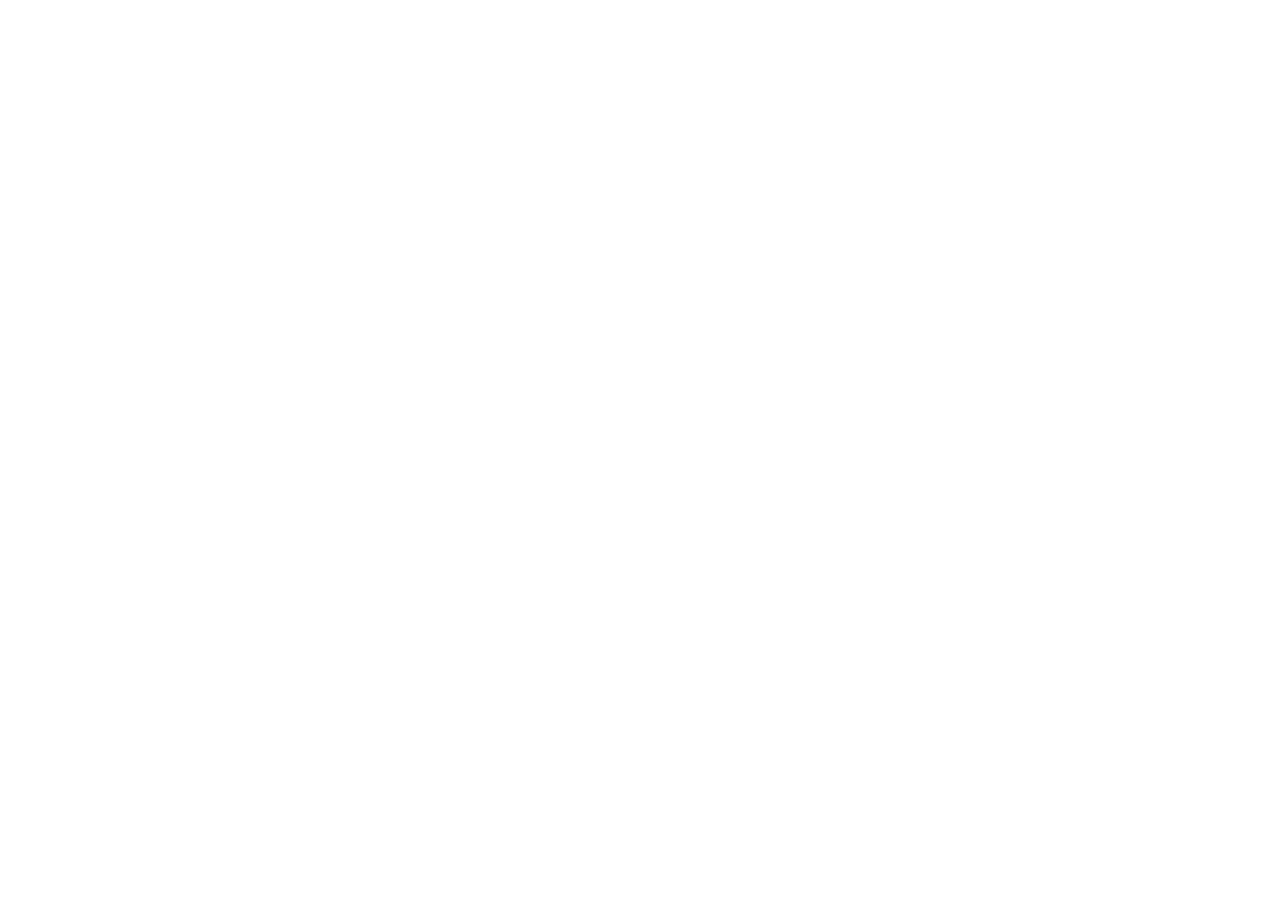
==== index.html @ 431bbc2d "updates" ====
<!DOCTYPE html>
<html lang="en">
  <head>
    <meta charset="UTF-8" />
    <meta http-equiv="X-UA-Compatible" content="IE=edge" />
    <meta name="viewport" content="width=device-width, initial-scale=1.0" />
    <link rel="stylesheet" href="styles.css" />
    <title>Clifford Luster's Portfolio</title>
  </head>
  <body></body>
</html>
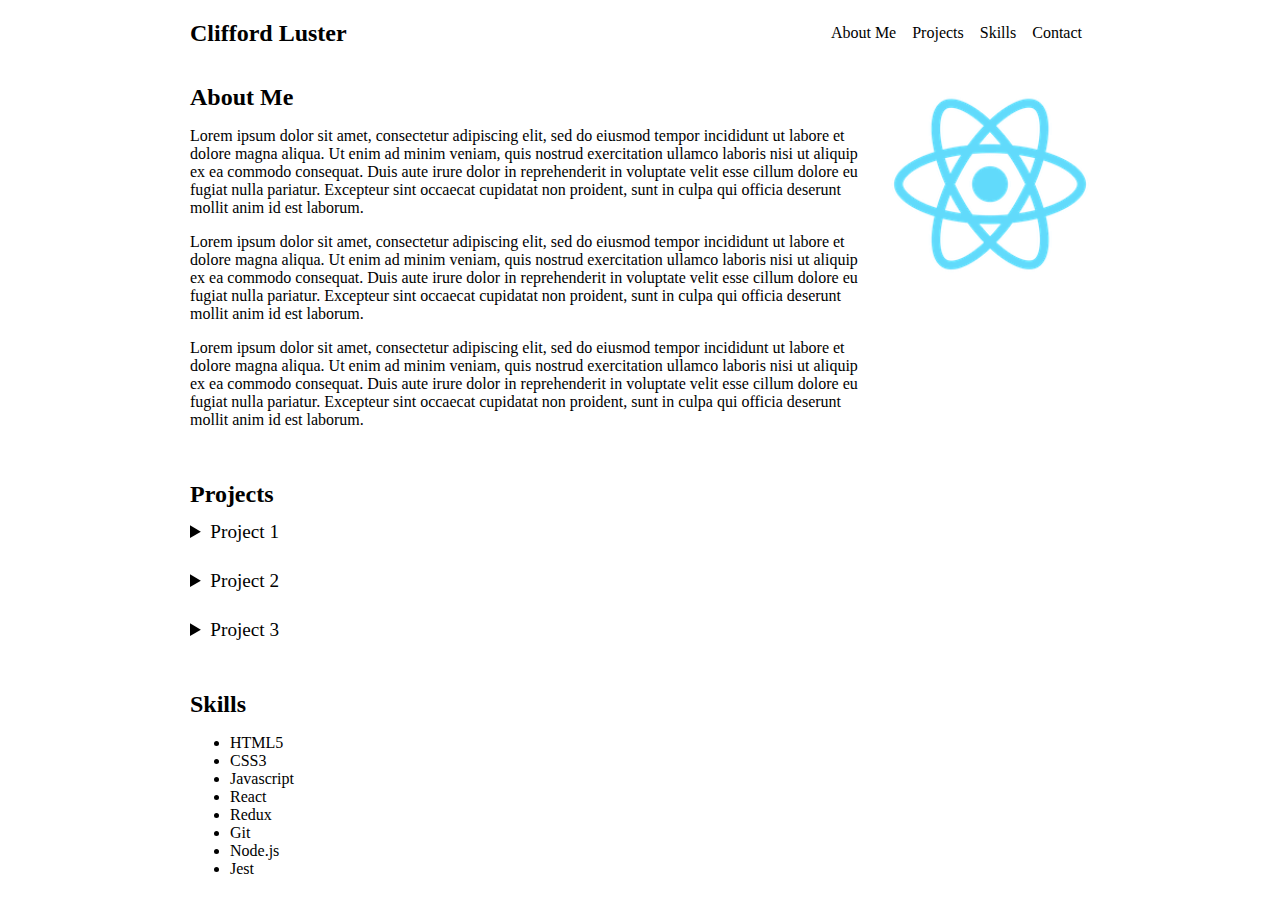
==== commit ccbf9e0f: "more updates" ====
--- a/index.html
+++ b/index.html
@@ -5,7 +5,85 @@
     <meta http-equiv="X-UA-Compatible" content="IE=edge" />
     <meta name="viewport" content="width=device-width, initial-scale=1.0" />
     <link rel="stylesheet" href="styles.css" />
+    <script src="script.js" defer></script>
     <title>Clifford Luster's Portfolio</title>
   </head>
-  <body></body>
+  <body>
+    <nav>
+      <h2 class="header-left">Clifford Luster</h2>
+      <ul class="navigation-bar">
+        <li class="navigation-item"><a href="#about-me">About Me</a></li>
+        <li class="navigation-item"><a href="#projects">Projects</a></li>
+        <li class="navigation-item"><a href="#skills">Skills</a></li>
+        <li class="navigation-item"><a href="/contact.html">Contact</a></li>
+      </ul>
+    </nav>
+    <main>
+      <section id="about-me">
+        <div class="about-me-container">
+          <div class="about-me-text-container">
+            <h2>About Me</h2>
+            <p>
+              Lorem ipsum dolor sit amet, consectetur adipiscing elit, sed do
+              eiusmod tempor incididunt ut labore et dolore magna aliqua. Ut
+              enim ad minim veniam, quis nostrud exercitation ullamco laboris
+              nisi ut aliquip ex ea commodo consequat. Duis aute irure dolor in
+              reprehenderit in voluptate velit esse cillum dolore eu fugiat
+              nulla pariatur. Excepteur sint occaecat cupidatat non proident,
+              sunt in culpa qui officia deserunt mollit anim id est laborum.
+            </p>
+            <p>
+              Lorem ipsum dolor sit amet, consectetur adipiscing elit, sed do
+              eiusmod tempor incididunt ut labore et dolore magna aliqua. Ut
+              enim ad minim veniam, quis nostrud exercitation ullamco laboris
+              nisi ut aliquip ex ea commodo consequat. Duis aute irure dolor in
+              reprehenderit in voluptate velit esse cillum dolore eu fugiat
+              nulla pariatur. Excepteur sint occaecat cupidatat non proident,
+              sunt in culpa qui officia deserunt mollit anim id est laborum.
+            </p>
+            <p>
+              Lorem ipsum dolor sit amet, consectetur adipiscing elit, sed do
+              eiusmod tempor incididunt ut labore et dolore magna aliqua. Ut
+              enim ad minim veniam, quis nostrud exercitation ullamco laboris
+              nisi ut aliquip ex ea commodo consequat. Duis aute irure dolor in
+              reprehenderit in voluptate velit esse cillum dolore eu fugiat
+              nulla pariatur. Excepteur sint occaecat cupidatat non proident,
+              sunt in culpa qui officia deserunt mollit anim id est laborum.
+            </p>
+          </div>
+          <img src="logo192.png" class="react-symbol" alt="React Symbol" />
+        </div>
+      </section>
+
+      <section id="projects">
+        <h2>Projects</h2>
+        <details class="project">
+          <summary class="project-title">Project 1</summary>
+        </details>
+        <details class="project">
+          <summary class="project-title">Project 2</summary>
+        </details>
+        <details class="project">
+          <summary class="project-title">Project 3</summary>
+        </details>
+      </section>
+
+      <section id="skills">
+        <h2>Skills</h2>
+        <div class="skills-container">
+          <ul>
+            <li>HTML5</li>
+            <li>CSS3</li>
+            <li>Javascript</li>
+            <li>React</li>
+            <li>Redux</li>
+            <li>Git</li>
+            <li>Node.js</li>
+            <li>Jest</li>
+          </ul>
+        </div>
+      </section>
+    </main>
+    <footer></footer>
+  </body>
 </html>
--- a/styles.css
+++ b/styles.css
@@ -0,0 +1,80 @@
+nav {
+    display: flex;
+    align-items: center;
+    padding: 16px 0;
+}
+
+body {
+    margin: 0 auto;
+    padding: 0 16px;
+    max-width: 900px;
+    display: flex;
+    flex-direction: column;
+}
+
+section {
+    padding: 18px 0;
+    display: block;
+}
+
+h2 {
+    margin: 0;
+}
+
+.navigation-bar {
+    display: flex;
+    list-style-type: none;
+    align-items: center;
+    padding: 0;
+    margin: 0;
+    margin-left: auto;
+}
+
+ul {
+    margin-block-start: 1em;
+    margin-block-end: 1em;
+    margin-inline-start: 0px;
+    margin-inline-end: 0px;
+    padding-inline-start: 40px;
+}
+
+.navigation-item {
+    margin: 8px;
+}
+
+li {
+    display: list-item;
+    text-align: -webkit-match-parent;
+}
+
+a {
+    text-decoration: none;
+    color: black;
+    font-weight: 800px;
+}
+
+.about-me-container {
+    display: flex;
+}
+
+.about-me-text-container {
+    margin-right: 18px;
+}
+
+.react-symbol {
+    height: 200px;
+    width: 200px;
+    flex-shrink: 0;
+}
+
+details {
+    cursor: pointer;
+}
+
+.project-title {
+    font-size: 1.2rem;
+    margin-block-start: 0.7em;
+    margin-block-end: 0.7em;
+    margin-inline-start: 0px;
+    margin-inline-end: 0px;
+}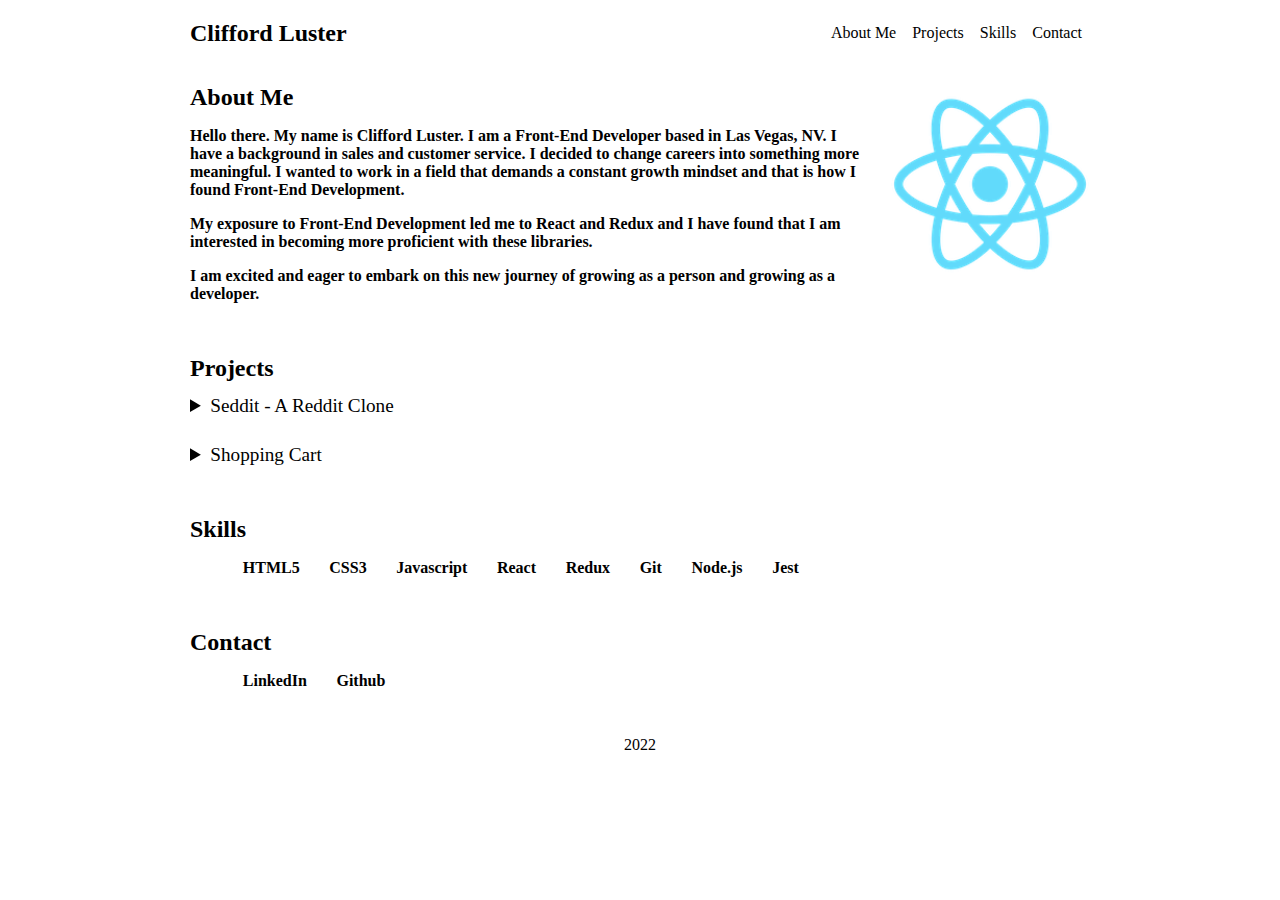
==== commit 68403169: "updates" ====
--- a/index.html
+++ b/index.html
@@ -15,7 +15,7 @@
         <li class="navigation-item"><a href="#about-me">About Me</a></li>
         <li class="navigation-item"><a href="#projects">Projects</a></li>
         <li class="navigation-item"><a href="#skills">Skills</a></li>
-        <li class="navigation-item"><a href="/contact.html">Contact</a></li>
+        <li class="navigation-item"><a href="#contact">Contact</a></li>
       </ul>
     </nav>
     <main>
@@ -24,47 +24,39 @@
           <div class="about-me-text-container">
             <h2>About Me</h2>
             <p>
-              Lorem ipsum dolor sit amet, consectetur adipiscing elit, sed do
-              eiusmod tempor incididunt ut labore et dolore magna aliqua. Ut
-              enim ad minim veniam, quis nostrud exercitation ullamco laboris
-              nisi ut aliquip ex ea commodo consequat. Duis aute irure dolor in
-              reprehenderit in voluptate velit esse cillum dolore eu fugiat
-              nulla pariatur. Excepteur sint occaecat cupidatat non proident,
-              sunt in culpa qui officia deserunt mollit anim id est laborum.
+              Hello there. My name is Clifford Luster. I am a Front-End
+              Developer based in Las Vegas, NV. I have a background in sales and
+              customer service. I decided to change careers into something more
+              meaningful. I wanted to work in a field that demands a constant
+              growth mindset and that is how I found Front-End Development.
             </p>
             <p>
-              Lorem ipsum dolor sit amet, consectetur adipiscing elit, sed do
-              eiusmod tempor incididunt ut labore et dolore magna aliqua. Ut
-              enim ad minim veniam, quis nostrud exercitation ullamco laboris
-              nisi ut aliquip ex ea commodo consequat. Duis aute irure dolor in
-              reprehenderit in voluptate velit esse cillum dolore eu fugiat
-              nulla pariatur. Excepteur sint occaecat cupidatat non proident,
-              sunt in culpa qui officia deserunt mollit anim id est laborum.
+              My exposure to Front-End Development led me to React and Redux and
+              I have found that I am interested in becoming more proficient with
+              these libraries.
             </p>
             <p>
-              Lorem ipsum dolor sit amet, consectetur adipiscing elit, sed do
-              eiusmod tempor incididunt ut labore et dolore magna aliqua. Ut
-              enim ad minim veniam, quis nostrud exercitation ullamco laboris
-              nisi ut aliquip ex ea commodo consequat. Duis aute irure dolor in
-              reprehenderit in voluptate velit esse cillum dolore eu fugiat
-              nulla pariatur. Excepteur sint occaecat cupidatat non proident,
-              sunt in culpa qui officia deserunt mollit anim id est laborum.
+              I am excited and eager to embark on this new journey of growing as
+              a person and growing as a developer.
             </p>
           </div>
-          <img src="logo192.png" class="react-symbol" alt="React Symbol" />
+          <img
+            src="logo192.png"
+            class="react-symbol"
+            alt="React Symbol"
+            id="turn"
+            onclick="turn(this)"
+          />
         </div>
       </section>
 
       <section id="projects">
         <h2>Projects</h2>
         <details class="project">
-          <summary class="project-title">Project 1</summary>
+          <summary class="project-title">Seddit - A Reddit Clone</summary>
         </details>
         <details class="project">
-          <summary class="project-title">Project 2</summary>
-        </details>
-        <details class="project">
-          <summary class="project-title">Project 3</summary>
+          <summary class="project-title">Shopping Cart</summary>
         </details>
       </section>
 
@@ -83,7 +75,21 @@
           </ul>
         </div>
       </section>
+
+      <section id="contact">
+        <h2>Contact</h2>
+        <div class="contact-container">
+          <ul>
+            <li>
+              <a href="https://www.linkedin.com/in/clifford-luster-0774b2103/"
+                >LinkedIn</a
+              >
+            </li>
+            <li><a href="https://github.com/Cgluster">Github</a></li>
+          </ul>
+        </div>
+      </section>
     </main>
-    <footer></footer>
+    <footer>2022</footer>
   </body>
 </html>
--- a/styles.css
+++ b/styles.css
@@ -2,6 +2,10 @@
     display: flex;
     align-items: center;
     padding: 16px 0;
+}
+
+html {
+    scroll-behavior: smooth;
 }
 
 body {
@@ -59,12 +63,17 @@
 
 .about-me-text-container {
     margin-right: 18px;
+    font-weight: bold;
 }
 
 .react-symbol {
     height: 200px;
     width: 200px;
     flex-shrink: 0;
+}
+
+#turn {
+    transition: all 0.9s ease;
 }
 
 details {
@@ -77,4 +86,24 @@
     margin-block-end: 0.7em;
     margin-inline-start: 0px;
     margin-inline-end: 0px;
+}
+
+.skills-container li {
+    list-style-type: none;
+    display: inline-block;
+    font-weight: bold;
+    margin: 0 0.8rem;
+}
+
+.contact-container li {
+    list-style-type: none;
+    display: inline-block;
+    font-weight: bold;
+    margin: 0 0.8rem;
+}
+
+footer {
+    margin-top: auto;
+    padding: 12px 0;
+    text-align: center;
 }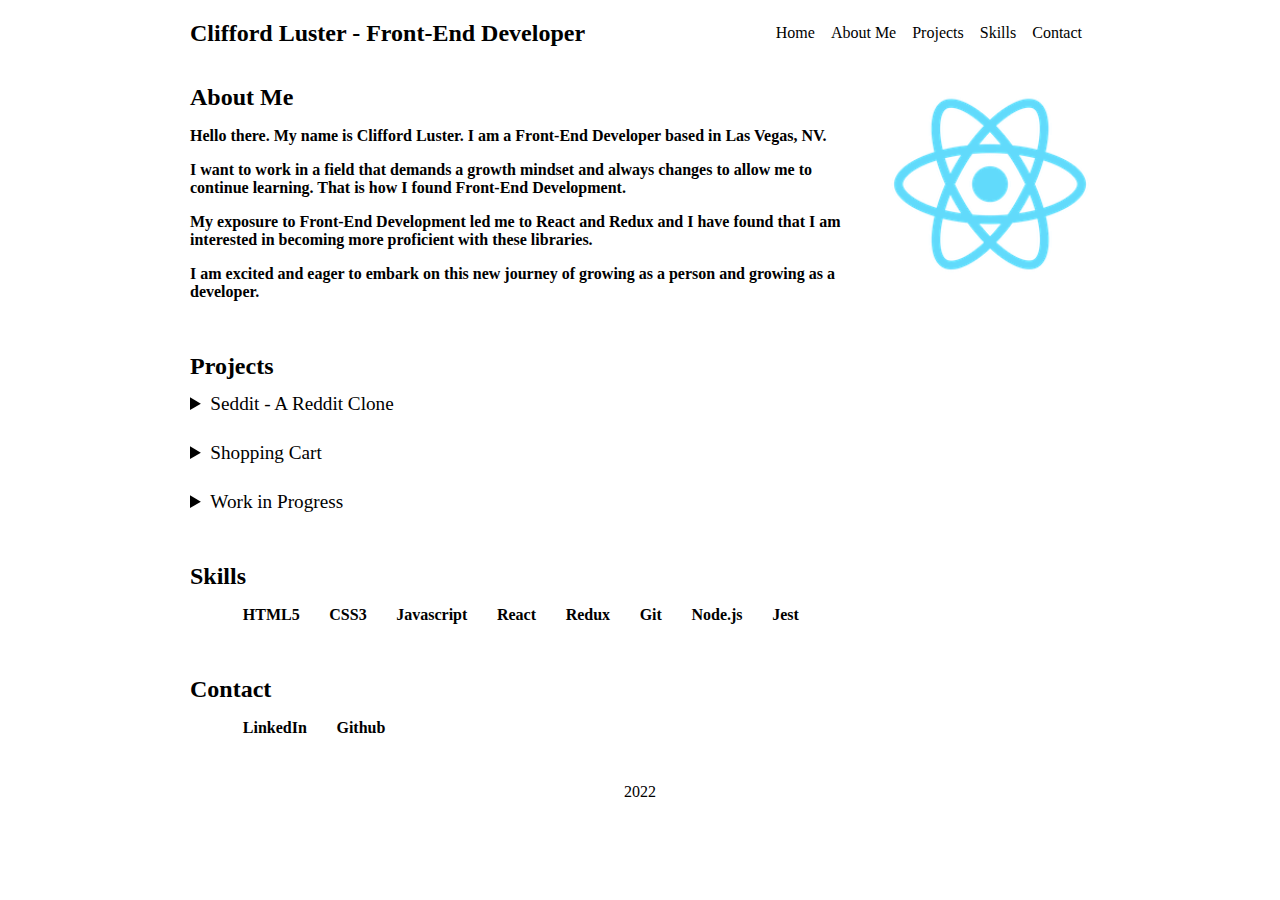
==== commit 8d66d4cb: "update" ====
--- a/index.html
+++ b/index.html
@@ -9,15 +9,17 @@
     <title>Clifford Luster's Portfolio</title>
   </head>
   <body>
-    <nav>
-      <h2 class="header-left">Clifford Luster</h2>
+    <nav class="main-navigation">
+      <h2 class="header-bar">Clifford Luster - Front-End Developer</h2>
       <ul class="navigation-bar">
+        <li class="navigation-item"><a href="/">Home</a></li>
         <li class="navigation-item"><a href="#about-me">About Me</a></li>
         <li class="navigation-item"><a href="#projects">Projects</a></li>
         <li class="navigation-item"><a href="#skills">Skills</a></li>
         <li class="navigation-item"><a href="#contact">Contact</a></li>
       </ul>
     </nav>
+
     <main>
       <section id="about-me">
         <div class="about-me-container">
@@ -25,10 +27,12 @@
             <h2>About Me</h2>
             <p>
               Hello there. My name is Clifford Luster. I am a Front-End
-              Developer based in Las Vegas, NV. I have a background in sales and
-              customer service. I decided to change careers into something more
-              meaningful. I wanted to work in a field that demands a constant
-              growth mindset and that is how I found Front-End Development.
+              Developer based in Las Vegas, NV.
+            </p>
+            <p>
+              I want to work in a field that demands a growth mindset and always
+              changes to allow me to continue learning. That is how I found
+              Front-End Development.
             </p>
             <p>
               My exposure to Front-End Development led me to React and Redux and
@@ -40,13 +44,7 @@
               a person and growing as a developer.
             </p>
           </div>
-          <img
-            src="logo192.png"
-            class="react-symbol"
-            alt="React Symbol"
-            id="turn"
-            onclick="turn(this)"
-          />
+          <img src="logo192.png" class="react-symbol" alt="React Symbol" />
         </div>
       </section>
 
@@ -54,9 +52,18 @@
         <h2>Projects</h2>
         <details class="project">
           <summary class="project-title">Seddit - A Reddit Clone</summary>
+          <img src="seddit_sample.jpg" class="project-image" />
+          <p class="project-desc">A clone of Reddit using React and Redux</p>
         </details>
         <details class="project">
           <summary class="project-title">Shopping Cart</summary>
+          <img src="cart_sample.jpg" class="project-image" />
+          <p class="project-desc">
+            A basic e-commerce layout using React and Redux
+          </p>
+        </details>
+        <details class="project">
+          <summary class="project-title">Work in Progress</summary>
         </details>
       </section>
 
